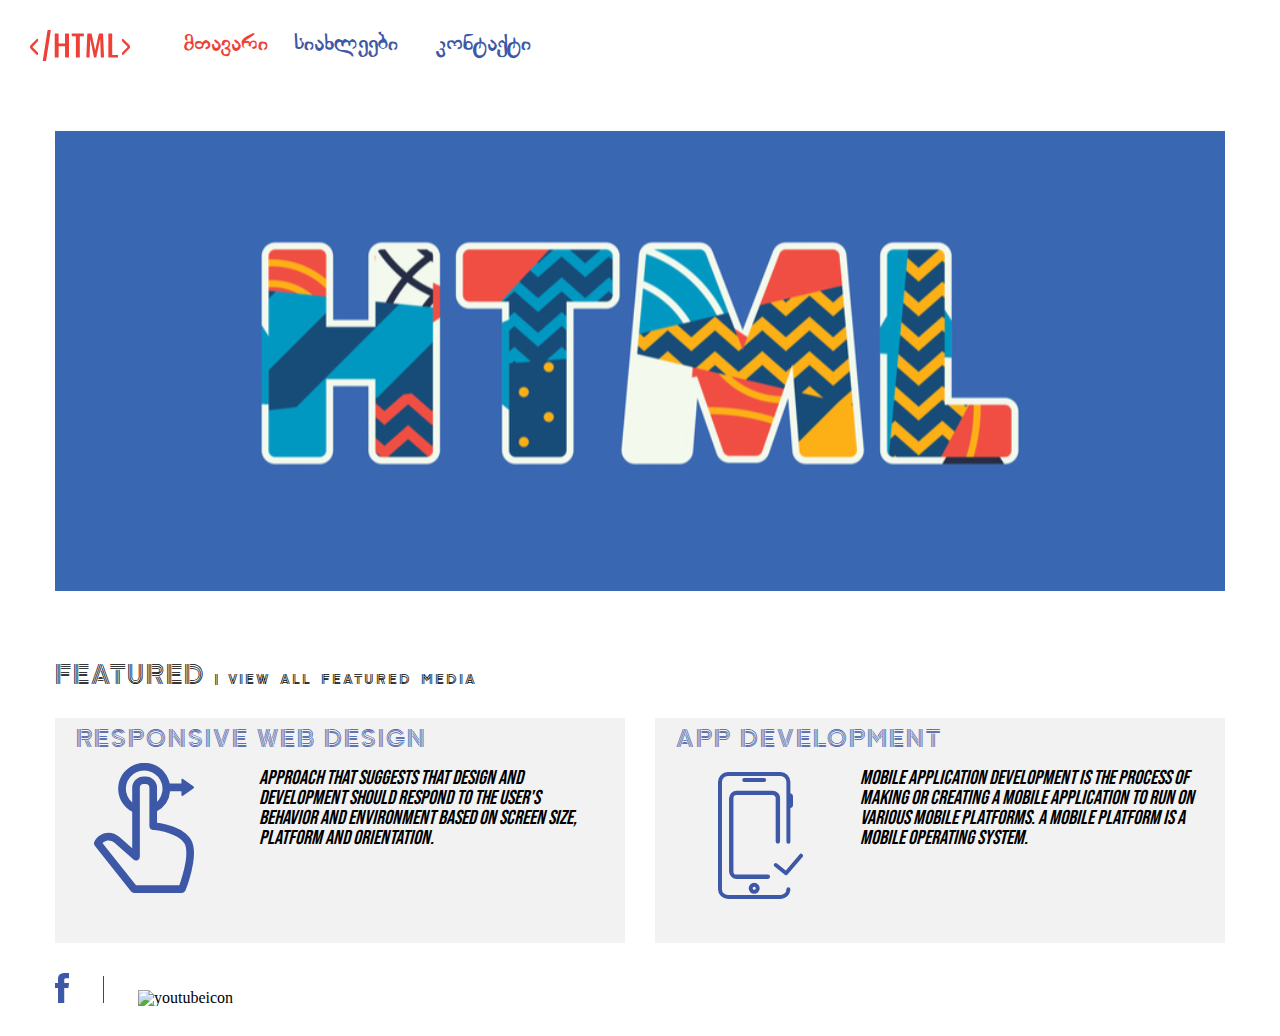
==== index.html @ 8246ec3b "Final version lesson 4" ====
<!DOCTYPE html>
<html lang="ka-ge">
<head>
	<meta charset="utf-8">
	<meta name="description" content="პირველი ვებ გვერდი">
	<meta name="keywords" content="HTML,CSS,JavaScript">
	<meta name="author" content="Tornike Maghradze">
	<meta name="viewport" content="width=device-width, initial-scale=1.0"/>
	<title>Lesson 3-Tornike Maghradze</title>
	<link rel="preconnect" href="https://fonts.googleapis.com">
	<link rel="preconnect" href="https://fonts.gstatic.com" crossorigin>
	<link href="https://fonts.googleapis.com/css2?family=Zen+Tokyo+Zoo&display=swap" rel="stylesheet">
	<link rel="stylesheet" type="text/css" href="css/fonts.css">
	<link rel="stylesheet" type="text/css" href="css/reset.css">
	<link rel="stylesheet" type="text/css" href="css/style.css">
</head>
<body>
	<header>
		<a class="logo" href="index.html">
			<img src="image/html.svg"  alt="html logo">
		</a>
		<nav class="navi header-font">
			<ul>
				<li class="nav-li li-red" style="padding-right: 18px;">
					<a href="index.html">
						მთავარი
					</a>
				</li>
				<li class="nav-li" style="padding-right: 30px">
					<a href="news.html">
						სიახლეები
					</a>
				</li>
				<li class="nav-li">
					<a href="contact.html">
						კონტაქტი
					</a>
				</li>
			</ul>
		</nav>
	</header>
	<section>
		<div class="img-container">
			<img src="image/Banner-image.svg" alt="banner image">
		</div>	
	</section>	
	<section>
		<div class="second-container">
			<h2 class="index-section-h-font" style="/*margin-left: 98px;*/ font-size: 24px;">
					FEATURED |<a href="#"> view all featured media</a>
			</h2>
			<div class="index-div-left-block index-div-left-block-margin" style="/*margin-right:*/ /*29px*/;">
				<h3 class="index-div-h3 index-section-h-font">RESPONSIVE WEB DESIGN</h3>
				<img class="index-div-img-left" src="image/finger.svg" alt="finger image">
				<div class="index-div-p index-div-p-font">
					<p>approach that suggests that design and development should respond to the user's behavior and environment based on screen size, platform and orientation.</p>
				</div>
			</div>
			<div class="index-div-right-block index-div-right-block-margin">
				<h3 class="index-div-h3 index-section-h-font">APP DEVELOPMENT</h3>
				<img class="index-div-img-right" src="image/phone.svg" alt="phone image">
				<div class="index-div-p index-div-p-font">
					<p>Mobile application development is the process of making or creating a mobile application to run on various mobile platforms. A mobile platform is a mobile operating system.</p>
				</div>
			</div>
		</div>	
	</section>
	<footer>
		<div class="footer-container">
			<a class="index-fb-margin" href="https://www.facebook.com/" target="_blank">
				<img src="image/fb.svg" alt="facebookicon">
			</a>
			<div class="divider"></div>
			<a class="index-yout-margin" href="https://youtu.be/3xt8Mp8oWzc" target="_blank">
				<img src="image/youtube.svg" alt="youtubeicon">
			</a>
		</div>		
	</footer>

</body>
</html>
---- css/fonts.css ----
@font-face {
    font-family: 'MG Glaho Drunk';
    src: url('../fonts/mg-glaho-drunk-webfont.eot'); /* IE9 Compat Modes */
    src: url('../fonts/mg-glaho-drunk-webfont.eot?#iefix') format('embedded-opentype'), /* IE6-IE8 */
         url('../fonts/mg-glaho-drunk-webfont.woff2') format('woff2'), /* Super Modern Browsers */
         url('../fonts/mg-glaho-drunk-webfont.woff') format('woff'), /* Pretty Modern Browsers */
         url('../fonts/mg-glaho-drunk-webfont.ttf') format('truetype'), /* Safari, Android, iOS */
         url('../fonts/mg-glaho-drunk-webfont.svg#mg_glaho_drunkregular') format('svg'); /* Legacy iOS */
}
@font-face {
    font-family: 'Bebas Neue';
    src: url('../fonts/BebasNeue-Regular.eot');
    src: url('../fonts/BebasNeue-Regular.eot?#iefix') format('embedded-opentype'),
        url('../fonts/BebasNeue-Regular.woff2') format('woff2'),
        url('../fonts/BebasNeue-Regular.woff') format('woff'),
        url('../fonts/BebasNeue-Regular.svg#BebasNeue-Regular') format('svg');
    font-weight: normal;
    font-style: normal;
    font-display: swap;
}
---- css/style.css ----
/* fonts start */
 .header-font{
 	font-family: 'MG Glaho Drunk';
 }
 .index-section-h-font{
 	font-family: 'Zen Tokyo Zoo', cursive;
 	font-weight: 500;
 	letter-spacing: 2px;
 }
 .index-div-p-font{
 	font-family: 'Bebas Neue';
 	font-style: italic;
 	/*text-transform: lowercase;*/
 }
 .news-section-p-font{
 	font-family: "KA_LORTKIPANIDZE", sans-serif;
 	font-weight: 500;
 }
 /* fonts end */
 /* header start */
.logo{
	display: inline-block;
	width: 100.18px;
	height: 30.57px;
	margin-top: 30px;
	margin-left:  30px;
	margin-right: 49.8px;
	vertical-align: middle;
}
.navi{
	display: inline-block;
	margin-top: 30.8px;
	vertical-align: middle;
	font-size: 22px;
}
.nav-li{
	display: inline-block;
	color: #3D58A6;
}
.li-red{
	color: #EE4036;
}
/* header end */
/* index section start */
.img-container{
	width: 1170px;
	margin: 70px auto;
}
.second-container{
	width: 1170px;
	margin: 0 auto 30px;
}
.index-div-left-block, 
.index-div-right-block{
	display: inline-block;
	width: 570px;
	height: 225px;
	background-color: #F2F2F2;
}
.index-div-p{
	display: inline-block;
	width: 355px;
	height: 143px;
	font-size: 20px;
	vertical-align: top;
	padding-top: 5px;
	padding-right: 15px;
}
.index-div-left-block-margin{
	/*margin-left: 98px;*/
	margin-top: 30px;
}
.index-div-right-block-margin{
	margin-top: 30px;
	margin-left: 26px;
}
.index-div-img-left{
	vertical-align: middle;
	padding: 0px 61px 42px 39px;
}
.index-div-img-right{
	vertical-align: middle;
	padding: 9px 53px 36px 63px;
}
.index-div-h3{
	color: #3D58A6;
	font-size: 22px;
	padding: 11px 0px 12px 21px;
}
/* index section end */
/* news section start */ 
.section-div-date{
	background-color: #3D58A6;
	color: #fff;
	width: 56px;
	height: 56px;
	margin-left: 30px;
	margin-top: 40.4px;
	padding: 10px;
	font-size: 37px;
}
.section-h2{
	font-size: 22px;
	color: #3D58A6;
	width: 63px;
	height: 30px;
	margin-left: 30px;
}
.section-h3{
	margin-left: 30px;
	margin-top: 17.5px;
	font-size: 20px;
}
.section-img{
	margin-left: 30px;
	margin-top: 17.5px;
	vertical-align: top;
}
.section-p{
	display: inline-block;
	width: 929px;
	height: 360;
	margin-left: 39px;
	margin-top: 21px;
	vertical-align: top;
	font-size: 16px;
}
/* news section end */
/* contact section start */
.contact-container{
	width: 1170px;
	margin: auto;
	padding: 30px 0;
}
.contact-section{
	background-color: #E6E6E6;
	margin: 30px 0;
}
.contact-div-left,
.contact-div-right{
	display: inline-block;
	vertical-align: top;.
}
.contact-div-right{
	margin-left: 30px;
}
/*.contact-div-left{
	margin: 52px 64px 0px 97px;
}
.contact-div-right{
	margin: 39px 96px 67px 0px;
}*/
.contact-div-h3{
	color: #3D58A6;	
	font-size: 20px;
}
.contact-div-list-span{
	font-size: 16px;
	color: #808080;
}
.contact-div-li{
	padding-top: 5px;
	letter-spacing: 1px;
}
/* contact section end */
/* footer start */
.footer-container{
	width: 1170px;
	margin: 0 auto 30px;
}
/*.index-fb-margin{
	margin-right: 30px;
}
.index-yout-margin{
	margin-left: 30px;
}*/
.divider{
	width: 1px;
	height: 27px;
	background: #363E97;
	display: inline-block;
	margin: 0 30px;
}
.fb-margin{
	margin-left: 30px;
	/*margin-bottom: 30px;*/
}
/*.news-yout-margin{
	margin-left: 30px;
}*/
/*.contact-fb-margin{
	margin: 32px 36px 28px 48px;
}*/
/*.contact-yout-margin{
	margin: 32px 0px 28px 30px;
}*/
/* footer end
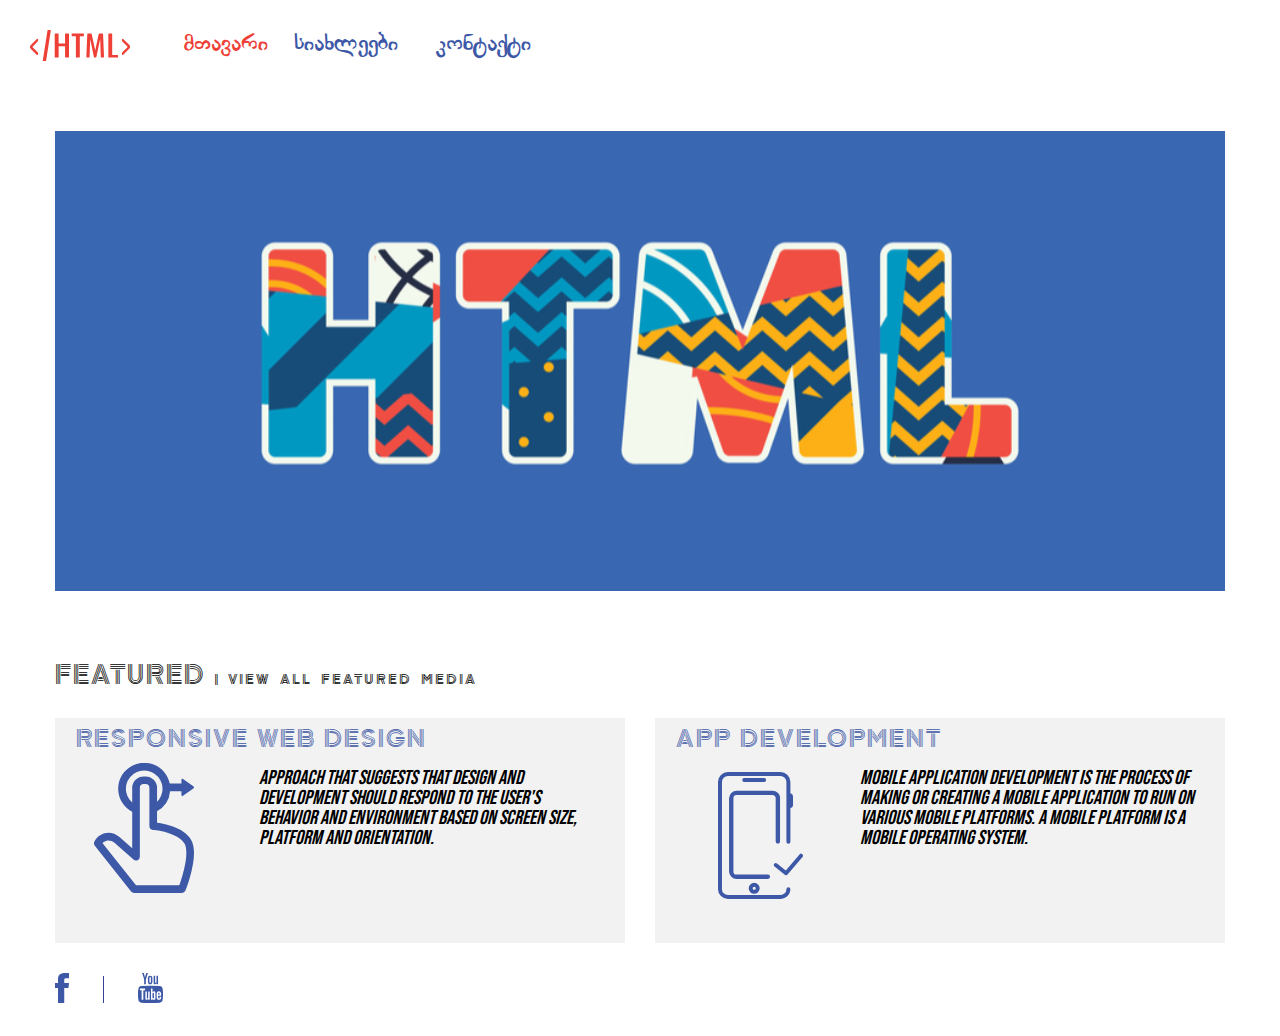
==== commit bce4fa8b: "change youtube svg name" ====
--- a/index.html
+++ b/index.html
@@ -72,10 +72,10 @@
 			</a>
 			<div class="divider"></div>
 			<a class="index-yout-margin" href="https://youtu.be/3xt8Mp8oWzc" target="_blank">
-				<img src="image/youtube.svg" alt="youtubeicon">
+				<img src="image/Youtube.svg" alt="youtubeicon">
 			</a>
 		</div>		
 	</footer>
 
 </body>
-</html>+</html>
